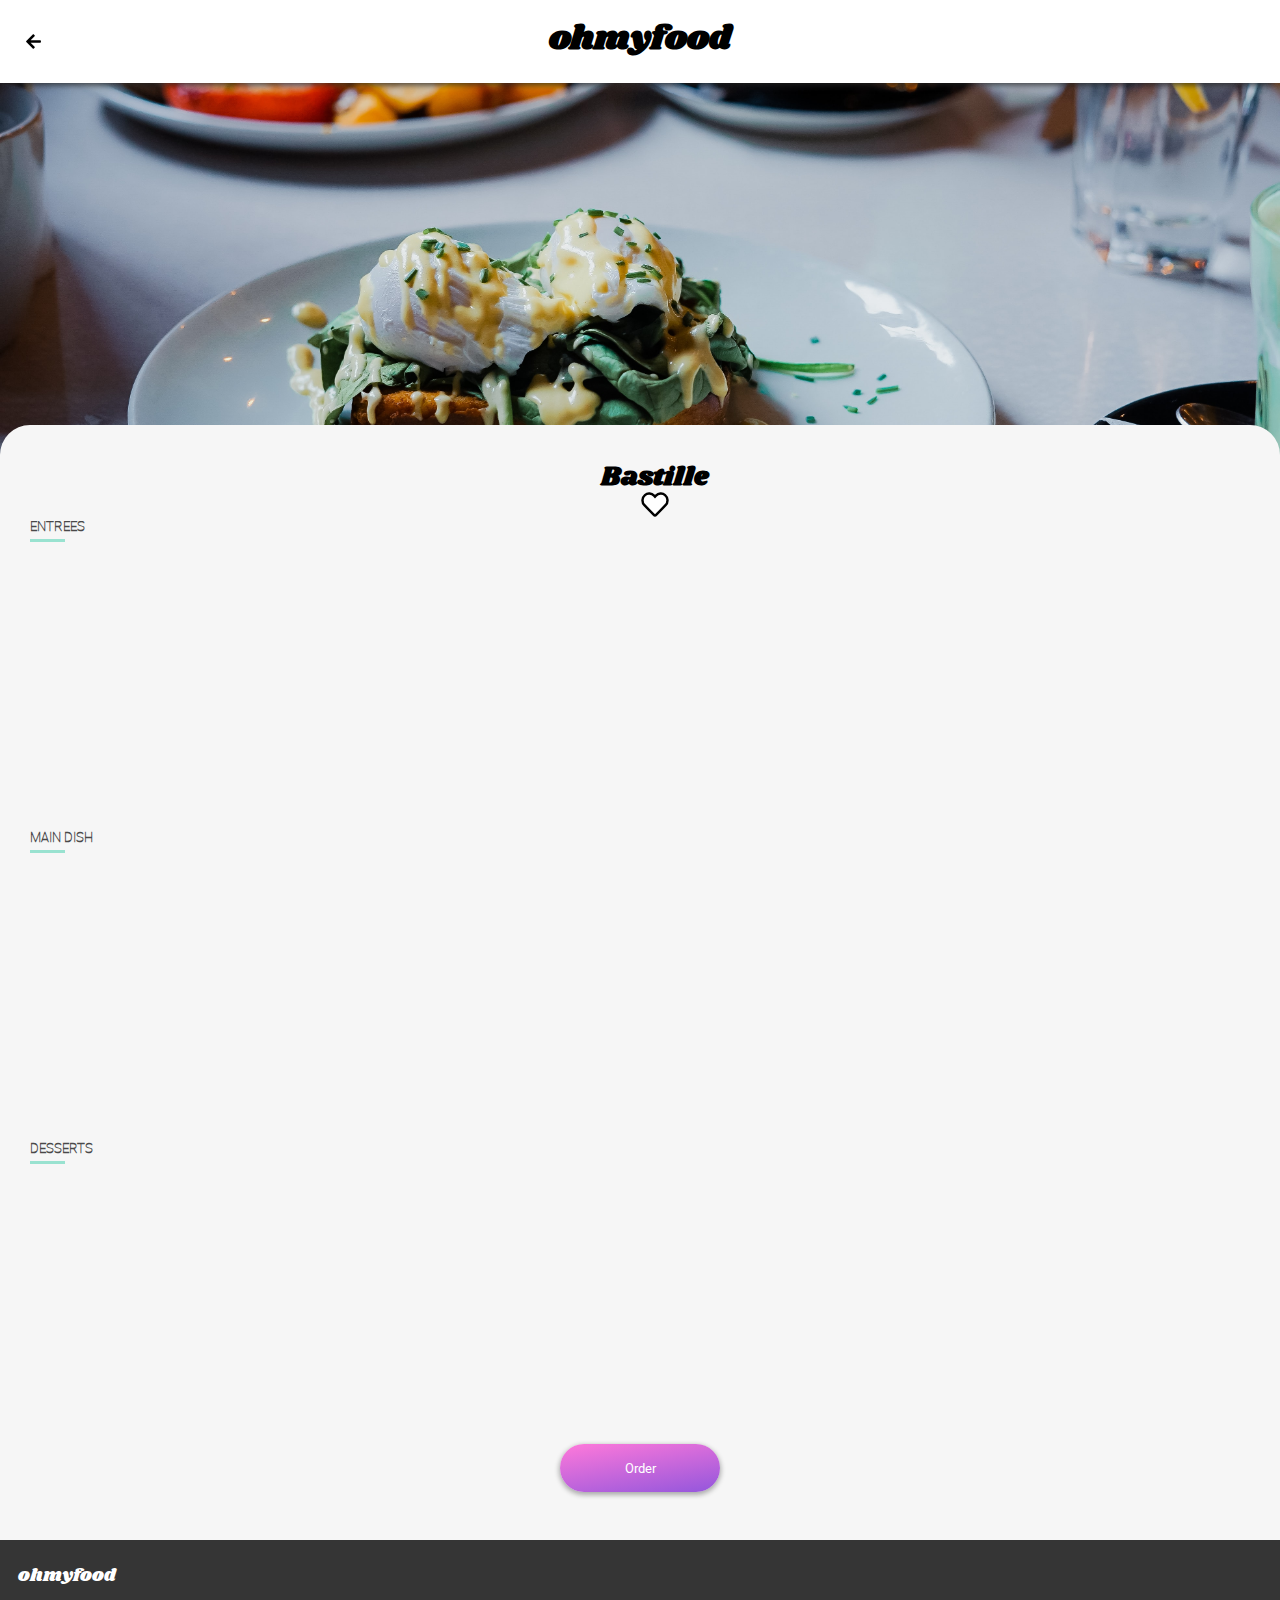
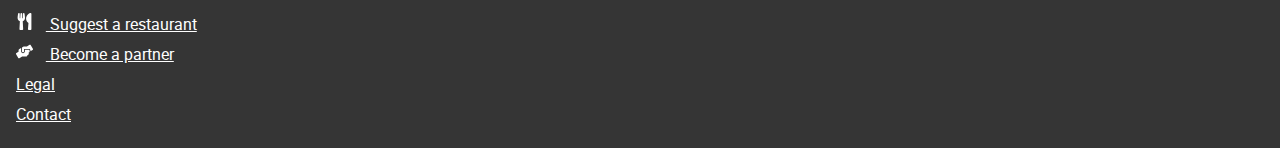
==== bastille/index.html @ 9d177fd9 "site web" ====
<!DOCTYPE html>
<html lang="fr">
    <head>
        <link rel="stylesheet" href="style.css">
        <meta charset="UTF-8">
        <meta name="viewport" content="width=device-width" />
        <title>OhMyFood • Bastille</title>
    </head>

    <body>
        <header>
            <div id="btn-retour">
                <a href="../index.html">
                    <svg class="icon" aria-hidden="true" focusable="false" data-prefix="fas" data-icon="arrow-left" 
                    class="svg-inline--fa fa-arrow-left fa-w-14" role="img" xmlns="http://www.w3.org/2000/svg" 
                    viewBox="0 0 448 512"><path fill="currentColor" d="M257.5 445.1l-22.2 22.2c-9.4 9.4-24.6 9.4-33.9 0L7 
                    273c-9.4-9.4-9.4-24.6 0-33.9L201.4 44.7c9.4-9.4 24.6-9.4 33.9 0l22.2 22.2c9.5 9.5 9.3 25-.4 34.3L136.6 
                    216H424c13.3 0 24 10.7 24 24v32c0 13.3-10.7 24-24 24H136.6l120.5 114.8c9.8 9.3 10 24.8.4 34.3z"></path></svg>
                </a>
            </div>
            <h1>ohmyfood</h1>
        </header>

        <div id="background">
            <img src="../img/bastille.jpg" alt="Bastille">
        </div>

        <div id="menu-header">
            <h2>Bastille</h2>
            <svg class="icon icon-coeur" aria-hidden="true" focusable="false" data-prefix="fas" data-icon="heart" class="svg-inline--fa fa-heart fa-w-16" role="img" 
            xmlns="http://www.w3.org/2000/svg" viewBox="0 0 512 512"><path fill="currentColor" d="M462.3 62.6C407.5 15.9 326 24.3 275.7 76.2L256 96.5l-19.7-20.3C186.1 24.3 
            104.5 15.9 49.7 62.6c-62.8 53.6-66.1 149.8-9.9 207.9l193.5 199.8c12.5 12.9 32.8 12.9 45.3 0l193.5-199.8c56.3-58.1 53-154.3-9.8-207.9z"></path></svg>
        </div>
        <div id="menu">
            <h5>ENTREES</h5>
            <div id="sepa-entrees"></div>
            <div id="all-btn-entrees">
                <div class="btn-entree">
                    <h4>Citrus Squid Carpaccio</h4>
                    <p>With orange zest</p>
                    <h6>25€</h6>

                    <a href="#">
                    <div class="deroulant-menu">
                        <svg aria-hidden="true" focusable="false" data-prefix="fas" data-icon="check-circle" class="svg-inline--fa fa-check-circle fa-w-16" role="img" 
                        xmlns="http://www.w3.org/2000/svg" viewBox="0 0 512 512"><path fill="currentColor" d="M504 256c0 136.967-111.033 248-248 248S8 392.967 8 256 119.033 8 256 
                        8s248 111.033 248 248zM227.314 387.314l184-184c6.248-6.248 6.248-16.379 0-22.627l-22.627-22.627c-6.248-6.249-16.379-6.249-22.628 0L216 308.118l-70.059-70.059c-6.248-6.248-16.379-6.248-22.628
                        0l-22.627 22.627c-6.248 6.248-6.248 16.379 0 22.627l104 104c6.249 6.249 16.379 6.249 22.628.001z"></path></svg>
                    </div>
                    </a>
                </div>

                <div class="btn-entree">
                    <h4>Grandmother's Vegetable Soup</h4>
                    <p>Carrots, parsnips, Jerusalem artichoke</p>
                    <h6>35€</h6>

                    <a href="#">
                    <div class="deroulant-menu">
                        <svg aria-hidden="true" focusable="false" data-prefix="fas" data-icon="check-circle" class="svg-inline--fa fa-check-circle fa-w-16" role="img" 
                        xmlns="http://www.w3.org/2000/svg" viewBox="0 0 512 512"><path fill="currentColor" d="M504 256c0 136.967-111.033 248-248 248S8 392.967 8 256 119.033 8 256 
                        8s248 111.033 248 248zM227.314 387.314l184-184c6.248-6.248 6.248-16.379 0-22.627l-22.627-22.627c-6.248-6.249-16.379-6.249-22.628 0L216 308.118l-70.059-70.059c-6.248-6.248-16.379-6.248-22.628
                        0l-22.627 22.627c-6.248 6.248-6.248 16.379 0 22.627l104 104c6.249 6.249 16.379 6.249 22.628.001z"></path></svg>
                    </div>
                    </a>
                </div>

                <div class="btn-entree">
                    <h4>Onion Soup</h4>
                    <p>Revisited</p>
                    <h6>20€</h6>

                    <a href="#">
                    <div class="deroulant-menu">
                        <svg aria-hidden="true" focusable="false" data-prefix="fas" data-icon="check-circle" class="svg-inline--fa fa-check-circle fa-w-16" role="img" 
                        xmlns="http://www.w3.org/2000/svg" viewBox="0 0 512 512"><path fill="currentColor" d="M504 256c0 136.967-111.033 248-248 248S8 392.967 8 256 119.033 8 256 
                        8s248 111.033 248 248zM227.314 387.314l184-184c6.248-6.248 6.248-16.379 0-22.627l-22.627-22.627c-6.248-6.249-16.379-6.249-22.628 0L216 308.118l-70.059-70.059c-6.248-6.248-16.379-6.248-22.628
                        0l-22.627 22.627c-6.248 6.248-6.248 16.379 0 22.627l104 104c6.249 6.249 16.379 6.249 22.628.001z"></path></svg>
                    </div>
                    </a>
                </div>
            </div>

            <h5>MAIN DISH</h5>
            <div id="sepa-main"></div>
            <div id="all-btn-main">
                <div class="btn-main main-1">
                    <h4>Scallops</h4>
                    <p>with mashed parsnip</p>
                    <h6>40€</h6>

                    <a href="#">
                    <div class="deroulant-menu">
                        <svg aria-hidden="true" focusable="false" data-prefix="fas" data-icon="check-circle" class="svg-inline--fa fa-check-circle fa-w-16" role="img" 
                        xmlns="http://www.w3.org/2000/svg" viewBox="0 0 512 512"><path fill="currentColor" d="M504 256c0 136.967-111.033 248-248 248S8 392.967 8 256 119.033 8 256 
                        8s248 111.033 248 248zM227.314 387.314l184-184c6.248-6.248 6.248-16.379 0-22.627l-22.627-22.627c-6.248-6.249-16.379-6.249-22.628 0L216 308.118l-70.059-70.059c-6.248-6.248-16.379-6.248-22.628
                        0l-22.627 22.627c-6.248 6.248-6.248 16.379 0 22.627l104 104c6.249 6.249 16.379 6.249 22.628.001z"></path></svg>
                    </div>
                    </a>
                </div>

                <div class="btn-main main-2">
                    <h4>Magret de Canard</h4>
                    <p>With mashed potatoes</p>
                    <h6>35€</h6>

                    <a href="#">
                    <div class="deroulant-menu">
                        <svg aria-hidden="true" focusable="false" data-prefix="fas" data-icon="check-circle" class="svg-inline--fa fa-check-circle fa-w-16" role="img" 
                        xmlns="http://www.w3.org/2000/svg" viewBox="0 0 512 512"><path fill="currentColor" d="M504 256c0 136.967-111.033 248-248 248S8 392.967 8 256 119.033 8 256 
                        8s248 111.033 248 248zM227.314 387.314l184-184c6.248-6.248 6.248-16.379 0-22.627l-22.627-22.627c-6.248-6.249-16.379-6.249-22.628 0L216 308.118l-70.059-70.059c-6.248-6.248-16.379-6.248-22.628
                        0l-22.627 22.627c-6.248 6.248-6.248 16.379 0 22.627l104 104c6.249 6.249 16.379 6.249 22.628.001z"></path></svg>
                    </div>
                    </a>
                </div>

                <div class="btn-main main-3">
                    <h4>Game Hen</h4>
                    <p>with vegetable gnocchis</p>
                    <h6>44€</h6>
                    
                    <a href="#">
                    <div class="deroulant-menu">
                        <svg aria-hidden="true" focusable="false" data-prefix="fas" data-icon="check-circle" class="svg-inline--fa fa-check-circle fa-w-16" role="img" 
                        xmlns="http://www.w3.org/2000/svg" viewBox="0 0 512 512"><path fill="currentColor" d="M504 256c0 136.967-111.033 248-248 248S8 392.967 8 256 119.033 8 256 
                        8s248 111.033 248 248zM227.314 387.314l184-184c6.248-6.248 6.248-16.379 0-22.627l-22.627-22.627c-6.248-6.249-16.379-6.249-22.628 0L216 308.118l-70.059-70.059c-6.248-6.248-16.379-6.248-22.628
                        0l-22.627 22.627c-6.248 6.248-6.248 16.379 0 22.627l104 104c6.249 6.249 16.379 6.249 22.628.001z"></path></svg>
                    </div>
                    </a>
                </div>
            </div>

            <h5>DESSERTS</h5>
            <div id="sepa-desserts"></div>
            <div id="all-btn-desserts">
                <div class="btn-dessert dessert-1">
                    <h4>Floral Ice Cream</h4>
                    <p>With hazelnut butter</p>
                    <h6>18€</h6>

                    <a href="#">
                    <div class="deroulant-menu">
                        <svg aria-hidden="true" focusable="false" data-prefix="fas" data-icon="check-circle" class="svg-inline--fa fa-check-circle fa-w-16" role="img" 
                        xmlns="http://www.w3.org/2000/svg" viewBox="0 0 512 512"><path fill="currentColor" d="M504 256c0 136.967-111.033 248-248 248S8 392.967 8 256 119.033 8 256 
                        8s248 111.033 248 248zM227.314 387.314l184-184c6.248-6.248 6.248-16.379 0-22.627l-22.627-22.627c-6.248-6.249-16.379-6.249-22.628 0L216 308.118l-70.059-70.059c-6.248-6.248-16.379-6.248-22.628
                        0l-22.627 22.627c-6.248 6.248-6.248 16.379 0 22.627l104 104c6.249 6.249 16.379 6.249 22.628.001z"></path></svg>
                    </div>
                    </a>
                </div>

                <div class="btn-dessert dessert-2">
                    <h4>Chocolate Lava Cake</h4>
                    <p>Revisited</p>
                    <h6>22€</h6>

                    <a href="#">
                    <div class="deroulant-menu">
                        <svg aria-hidden="true" focusable="false" data-prefix="fas" data-icon="check-circle" class="svg-inline--fa fa-check-circle fa-w-16" role="img" 
                        xmlns="http://www.w3.org/2000/svg" viewBox="0 0 512 512"><path fill="currentColor" d="M504 256c0 136.967-111.033 248-248 248S8 392.967 8 256 119.033 8 256 
                        8s248 111.033 248 248zM227.314 387.314l184-184c6.248-6.248 6.248-16.379 0-22.627l-22.627-22.627c-6.248-6.249-16.379-6.249-22.628 0L216 308.118l-70.059-70.059c-6.248-6.248-16.379-6.248-22.628
                        0l-22.627 22.627c-6.248 6.248-6.248 16.379 0 22.627l104 104c6.249 6.249 16.379 6.249 22.628.001z"></path></svg>
                    </div>
                    </a>
                </div>

                <div class="btn-dessert dessert-3">
                    <h4>Napolean</h4>
                    <p>With blueberries and marzipan</p>
                    <h6>23€</h6>
                    
                    <a href="#">
                    <div class="deroulant-menu">
                        <svg aria-hidden="true" focusable="false" data-prefix="fas" data-icon="check-circle" class="svg-inline--fa fa-check-circle fa-w-16" role="img" 
                        xmlns="http://www.w3.org/2000/svg" viewBox="0 0 512 512"><path fill="currentColor" d="M504 256c0 136.967-111.033 248-248 248S8 392.967 8 256 119.033 8 256 
                        8s248 111.033 248 248zM227.314 387.314l184-184c6.248-6.248 6.248-16.379 0-22.627l-22.627-22.627c-6.248-6.249-16.379-6.249-22.628 0L216 308.118l-70.059-70.059c-6.248-6.248-16.379-6.248-22.628
                        0l-22.627 22.627c-6.248 6.248-6.248 16.379 0 22.627l104 104c6.249 6.249 16.379 6.249 22.628.001z"></path></svg>
                    </div>
                    </a>
                </div>
            </div>
        </div>

        <div id="btn-order-total">
            <div id="btn-order">
                <p>Order</p>
            </div>
        </div>

        <footer>
            <p id="footer-titre">ohmyfood</p>

            <div id="footer-text">
                <a href="#"><svg class="icon icon-suggest" aria-hidden="true" focusable="false" data-prefix="fas" data-icon="utensils" class="svg-inline--fa fa-utensils fa-w-13" role="img" xmlns="http://www.w3.org/2000/svg" viewBox="0 
                0 416 512"><path fill="currentColor" d="M207.9 15.2c.8 4.7 16.1 94.5 16.1 128.8 0 52.3-27.8 89.6-68.9 104.6L168 486.7c.7 13.7-10.2 25.3-24 25.3H80c-13.7 0-24.7-11.5-24-25.3l12.9-238.1C27.7 
                233.6 0 196.2 0 144 0 109.6 15.3 19.9 16.1 15.2 19.3-5.1 61.4-5.4 64 16.3v141.2c1.3 3.4 15.1 3.2 16 0 1.4-25.3 7.9-139.2 8-141.8 3.3-20.8 44.7-20.8 47.9 0 .2 2.7 6.6 116.5 8 141.8.9 3.2 14.8 
                3.4 16 0V16.3c2.6-21.6 44.8-21.4 48-1.1zm119.2 285.7l-15 185.1c-1.2 14 9.9 26 23.9 26h56c13.3 0 24-10.7 24-24V24c0-13.2-10.7-24-24-24-82.5 0-221.4 178.5-64.9 300.9z"></path></svg>
                Suggest a restaurant</a>
            
                <a href="#"><svg class="icon icon-partner" aria-hidden="true" focusable="false" data-prefix="fas" data-icon="hands-helping" class="svg-inline--fa fa-hands-helping fa-w-20" role="img" xmlns="http://www.w3.org/2000/svg" viewBox="0 0 
                640 512"><path fill="currentColor" d="M488 192H336v56c0 39.7-32.3 72-72 72s-72-32.3-72-72V126.4l-64.9 39C107.8 176.9 96 197.8 96 220.2v47.3l-80 46.2C.7 322.5-4.6 342.1 4.3 357.4l80 138.6c8.8 15.3 
                28.4 20.5 43.7 11.7L231.4 448H368c35.3 0 64-28.7 64-64h16c17.7 0 32-14.3 32-32v-64h8c13.3 0 24-10.7 24-24v-48c0-13.3-10.7-24-24-24zm147.7-37.4L555.7 16C546.9.7 527.3-4.5 512 4.3L408.6 64H306.4c-12 
                0-23.7 3.4-33.9 9.7L239 94.6c-9.4 5.8-15 16.1-15 27.1V248c0 22.1 17.9 40 40 40s40-17.9 40-40v-88h184c30.9 0 56 25.1 56 56v28.5l80-46.2c15.3-8.9 20.5-28.4 11.7-43.7z"></path></svg>
                Become a partner</a>
            
                <p><a href="#">Legal</a></p>
                <p><a href="mailto:contact@ohmyfood.com">Contact</a></p>
            </div>
        </footer>
    </body>
</html>
---- bastille/style.css ----
@font-face {
  font-family: "shrikhand";
  src: url("../fonts/shrikhand/shrikhand-regular-webfont.woff2") format("woff2"), url("fonts/shrikhand/shrikhand-regular-webfont.woff") format("woff");
  font-weight: normal;
  font-style: normal;
}
@font-face {
  font-family: "robotobold";
  src: url("../fonts/roboto/roboto-bold-webfont.woff2") format("woff2"), url("fonts/roboto/roboto-bold-webfont.woff") format("woff");
  font-weight: normal;
  font-style: normal;
}
@font-face {
  font-family: "robotoitalic";
  src: url("../fonts/roboto/roboto-italic-webfont.woff2") format("woff2"), url("fonts/roboto/roboto-italic-webfont.woff") format("woff");
  font-weight: normal;
  font-style: normal;
}
@font-face {
  font-family: "robotomedium";
  src: url("../fonts/roboto/roboto-medium-webfont.woff2") format("woff2"), url("fonts/roboto/roboto-medium-webfont.woff") format("woff");
  font-weight: normal;
  font-style: normal;
}
@font-face {
  font-family: "robotoregular";
  src: url("../fonts/roboto/roboto-regular-webfont.woff2") format("woff2"), url("fonts/roboto/roboto-regular-webfont.woff") format("woff");
  font-weight: normal;
  font-style: normal;
}
@font-face {
  font-family: "robotothin";
  src: url("../fonts/roboto/roboto-thin-webfont.woff2") format("woff2"), url("fonts/roboto/roboto-thin-webfont.woff") format("woff");
  font-weight: normal;
  font-style: normal;
}
html, body {
  margin: 0;
}

.icon {
  width: 17px;
  height: 17px;
  display: inline-flex;
  flex-direction: row;
  margin-right: 0.8rem;
}

#background img {
  width: 100%;
  height: 100%;
  object-fit: cover;
}
@media (min-width: 600px) {
  #background img {
    object-fit: cover;
    width: 100%;
    height: 25em;
  }
}

header {
  height: 60px;
  width: 100%;
  text-align: center;
  font-family: "shrikhand";
  font-size: 17px;
  box-shadow: 0 8px 6px -6px rgba(34, 34, 34, 0.8);
  z-index: 2;
  position: relative;
}
header #btn-retour {
  position: absolute;
  margin: 10px 0px 0px 25px;
}
header #btn-retour a {
  text-decoration: none;
  color: black;
}
header #btn-retour a:hover {
  color: #b029c2;
}

#menu-header {
  height: 6em;
  width: 100%;
  border-radius: 30px 30px 0 0;
  position: absolute;
  margin: -62px 0 0 0;
  background-color: #f6f6f6;
}
#menu-header .icon-coeur {
  position: absolute;
  margin: -30px 0px 0px 385px;
  height: 25px;
  width: 30px;
  color: white;
  stroke: black;
  stroke-width: 50;
}
#menu-header .icon-coeur:hover {
  color: #a76eec;
  stroke: #a76eec;
  transition: 200ms ease-in-out;
}
@media (min-width: 480px) {
  #menu-header .icon-coeur {
    margin: auto;
  }
}
#menu-header h2 {
  font-family: "shrikhand";
  font-size: 26px;
  padding: 40px 0px 0px 30px;
  margin: 0;
}
@media (min-width: 480px) {
  #menu-header {
    text-align: center;
  }
}

@keyframes apparition1 {
  from {
    opacity: 0%;
  }
  to {
    opacity: 100%;
  }
}
@keyframes apparition2 {
  from {
    opacity: 0%;
  }
  to {
    opacity: 100%;
  }
}
@keyframes apparition3 {
  from {
    opacity: 0%;
  }
  to {
    opacity: 100%;
  }
}
#menu {
  height: 100%;
  background-color: #f6f6f6;
  padding-bottom: 8em;
  display: flex;
  flex-direction: column;
  justify-content: center;
}
#menu h5 {
  font-family: "robotothin";
  color: #494949;
  margin: 30px 0 0 30px;
}
#menu #sepa-entrees {
  width: 35px;
  height: 3px;
  background-color: #99e2d0;
  margin: 4px 0px 0px 30px;
}
@media (min-width: 1680px) {
  #menu #sepa-entrees {
    width: 5px;
    height: 220px;
    background-color: #99e2d0;
    margin: 20px 6px 0px 6px;
  }
}
#menu #all-btn-entrees {
  margin-top: 1em;
  opacity: 0;
  animation-name: apparition1;
  animation-duration: 2s;
  animation-fill-mode: forwards;
}
#menu #all-btn-entrees .btn-entree {
  height: 4em;
  width: 25em;
  background: white;
  border-radius: 20px;
  margin: auto;
  margin-bottom: 1em;
  box-shadow: 0px 2px 5px 1px rgba(0, 0, 0, 0.171);
}
#menu #all-btn-entrees .btn-entree h4 {
  margin: 12px 0px 0px 15px;
  font-family: "robotoregular";
  font-size: 15px;
  position: absolute;
}
#menu #all-btn-entrees .btn-entree p {
  margin: 35px 0px 0px 15px;
  font-family: "robotothin";
  font-size: 14px;
  position: absolute;
}
#menu #all-btn-entrees .btn-entree h6 {
  position: absolute;
  margin: 35px 0px 0px 360px;
  font-size: 12px;
  font-family: "robotoregular";
  color: #2e2e2e;
}
#menu #all-btn-entrees .btn-entree .deroulant-menu {
  position: absolute;
  margin: 0 0 0 350px;
  height: 4em;
  width: 50px;
  background: #99e2d0;
  border-radius: 0 19px 19px 0;
  transform: scaleX(0);
}
#menu #all-btn-entrees .btn-entree .deroulant-menu svg {
  color: white;
  margin: 22px 0 0 15px;
  height: 20px;
  position: absolute;
}
#menu #all-btn-entrees .btn-entree:hover .deroulant-menu {
  transform: scaleX(1);
  transform-origin: center right;
  transition: all 250ms ease;
}
#menu #all-btn-entrees .btn-entree:hover h6 {
  transform: translateX(-50px);
  transition: all 250ms ease;
}
#menu #sepa-main {
  width: 35px;
  height: 3px;
  background-color: #99e2d0;
  margin: 4px 0px 0px 30px;
}
@media (min-width: 1680px) {
  #menu #sepa-main {
    width: 5px;
    height: 220px;
    background-color: #99e2d0;
    margin: 20px 6px 0px 6px;
  }
}
#menu #all-btn-main {
  margin-top: 1em;
  opacity: 0;
  animation-name: apparition2;
  animation-duration: 2s;
  animation-delay: 0.5s;
  animation-fill-mode: forwards;
}
#menu #all-btn-main .btn-main {
  height: 4em;
  width: 25em;
  background: white;
  border-radius: 20px;
  margin: auto;
  margin-bottom: 1em;
  box-shadow: 0px 2px 5px 1px rgba(0, 0, 0, 0.171);
}
#menu #all-btn-main .btn-main h4 {
  margin: 12px 0px 0px 15px;
  font-family: "robotoregular";
  font-size: 15px;
  position: absolute;
}
#menu #all-btn-main .btn-main p {
  margin: 35px 0px 0px 15px;
  font-family: "robotothin";
  font-size: 14px;
  position: absolute;
}
#menu #all-btn-main .btn-main h6 {
  position: absolute;
  margin: 35px 0px 0px 360px;
  font-size: 12px;
  font-family: "robotoregular";
  color: #2e2e2e;
}
#menu #all-btn-main .btn-main .deroulant-menu {
  position: absolute;
  margin: 0 0 0 350px;
  height: 4em;
  width: 50px;
  background: #99e2d0;
  border-radius: 0 19px 19px 0;
  transform: scaleX(0);
}
#menu #all-btn-main .btn-main .deroulant-menu svg {
  color: white;
  margin: 22px 0 0 15px;
  height: 20px;
  position: absolute;
}
#menu #all-btn-main .btn-main:hover .deroulant-menu {
  transform: scaleX(1);
  transform-origin: center right;
  transition: all 250ms ease;
}
#menu #all-btn-main .btn-main:hover h6 {
  transform: translateX(-50px);
  transition: all 250ms ease;
}
#menu #sepa-desserts {
  width: 35px;
  height: 3px;
  background-color: #99e2d0;
  margin: 4px 0px 0px 30px;
}
@media (min-width: 1680px) {
  #menu #sepa-desserts {
    width: 5px;
    height: 220px;
    background-color: #99e2d0;
    margin: 20px 6px 0px 6px;
  }
}
#menu #all-btn-desserts {
  margin-top: 1em;
  opacity: 0;
  animation-name: apparition3;
  animation-duration: 2s;
  animation-delay: 1s;
  animation-fill-mode: forwards;
}
#menu #all-btn-desserts .btn-dessert {
  height: 4em;
  width: 25em;
  background: white;
  border-radius: 20px;
  margin: auto;
  margin-bottom: 1em;
  box-shadow: 0px 2px 5px 1px rgba(0, 0, 0, 0.171);
}
#menu #all-btn-desserts .btn-dessert h4 {
  margin: 12px 0px 0px 15px;
  font-family: "robotoregular";
  font-size: 15px;
  position: absolute;
}
#menu #all-btn-desserts .btn-dessert p {
  margin: 35px 0px 0px 15px;
  font-family: "robotothin";
  font-size: 14px;
  position: absolute;
}
#menu #all-btn-desserts .btn-dessert h6 {
  position: absolute;
  margin: 35px 0px 0px 360px;
  font-size: 12px;
  font-family: "robotoregular";
  color: #2e2e2e;
}
#menu #all-btn-desserts .btn-dessert .deroulant-menu {
  position: absolute;
  margin: 0 0 0 350px;
  height: 4em;
  width: 50px;
  background: #99e2d0;
  border-radius: 0 19px 19px 0;
  transform: scaleX(0);
}
#menu #all-btn-desserts .btn-dessert .deroulant-menu svg {
  color: white;
  margin: 22px 0 0 15px;
  height: 20px;
  position: absolute;
}
#menu #all-btn-desserts .btn-dessert:hover .deroulant-menu {
  transform: scaleX(1);
  transform-origin: center right;
  transition: all 250ms ease;
}
#menu #all-btn-desserts .btn-dessert:hover h6 {
  transform: translateX(-50px);
  transition: all 250ms ease;
}
@media (min-width: 1680px) {
  #menu {
    flex-direction: row;
    flex-wrap: wrap;
    padding-top: 5em;
  }
}

#btn-order-total {
  text-align: center;
  margin: auto;
  margin-top: -6.5em;
  margin-bottom: 3em;
  height: 3em;
  width: 10em;
  background: linear-gradient(-10deg, #9356DC, #FF79DA);
  border-radius: 30px 30px 30px 30px;
  border-radius: 30px 30px 30px 30px;
  box-shadow: 0px 2px 5px 1px rgba(0, 0, 0, 0.308);
}
#btn-order-total #btn-order p {
  color: white;
  padding-top: 15px;
  font-family: "robotoregular";
  font-size: 13px;
  margin: 0;
  height: 34px;
  width: 160px;
}
#btn-order-total #btn-order p:hover {
  color: #9356DC;
  transition: all 250ms ease;
}
#btn-order-total:hover {
  background: none;
  border: 1px #9256dc outset;
  transition: all 250ms ease;
}

footer {
  height: 13em;
  background: #353535;
}
footer #footer-titre {
  font-size: 18px;
  font-family: "shrikhand";
  margin: 0;
  padding-top: 1.5em;
  padding-bottom: 1.5em;
  margin-left: 1em;
  color: white;
}
footer #footer-text {
  display: inline-flex;
  flex-direction: column;
}
footer a {
  margin-left: 1em;
}
footer a:hover {
  color: #ce6fc1;
}
footer p {
  margin: 0;
}
footer a, footer p {
  color: white;
  font-family: "robotoregular";
  padding-bottom: 0.5em;
}
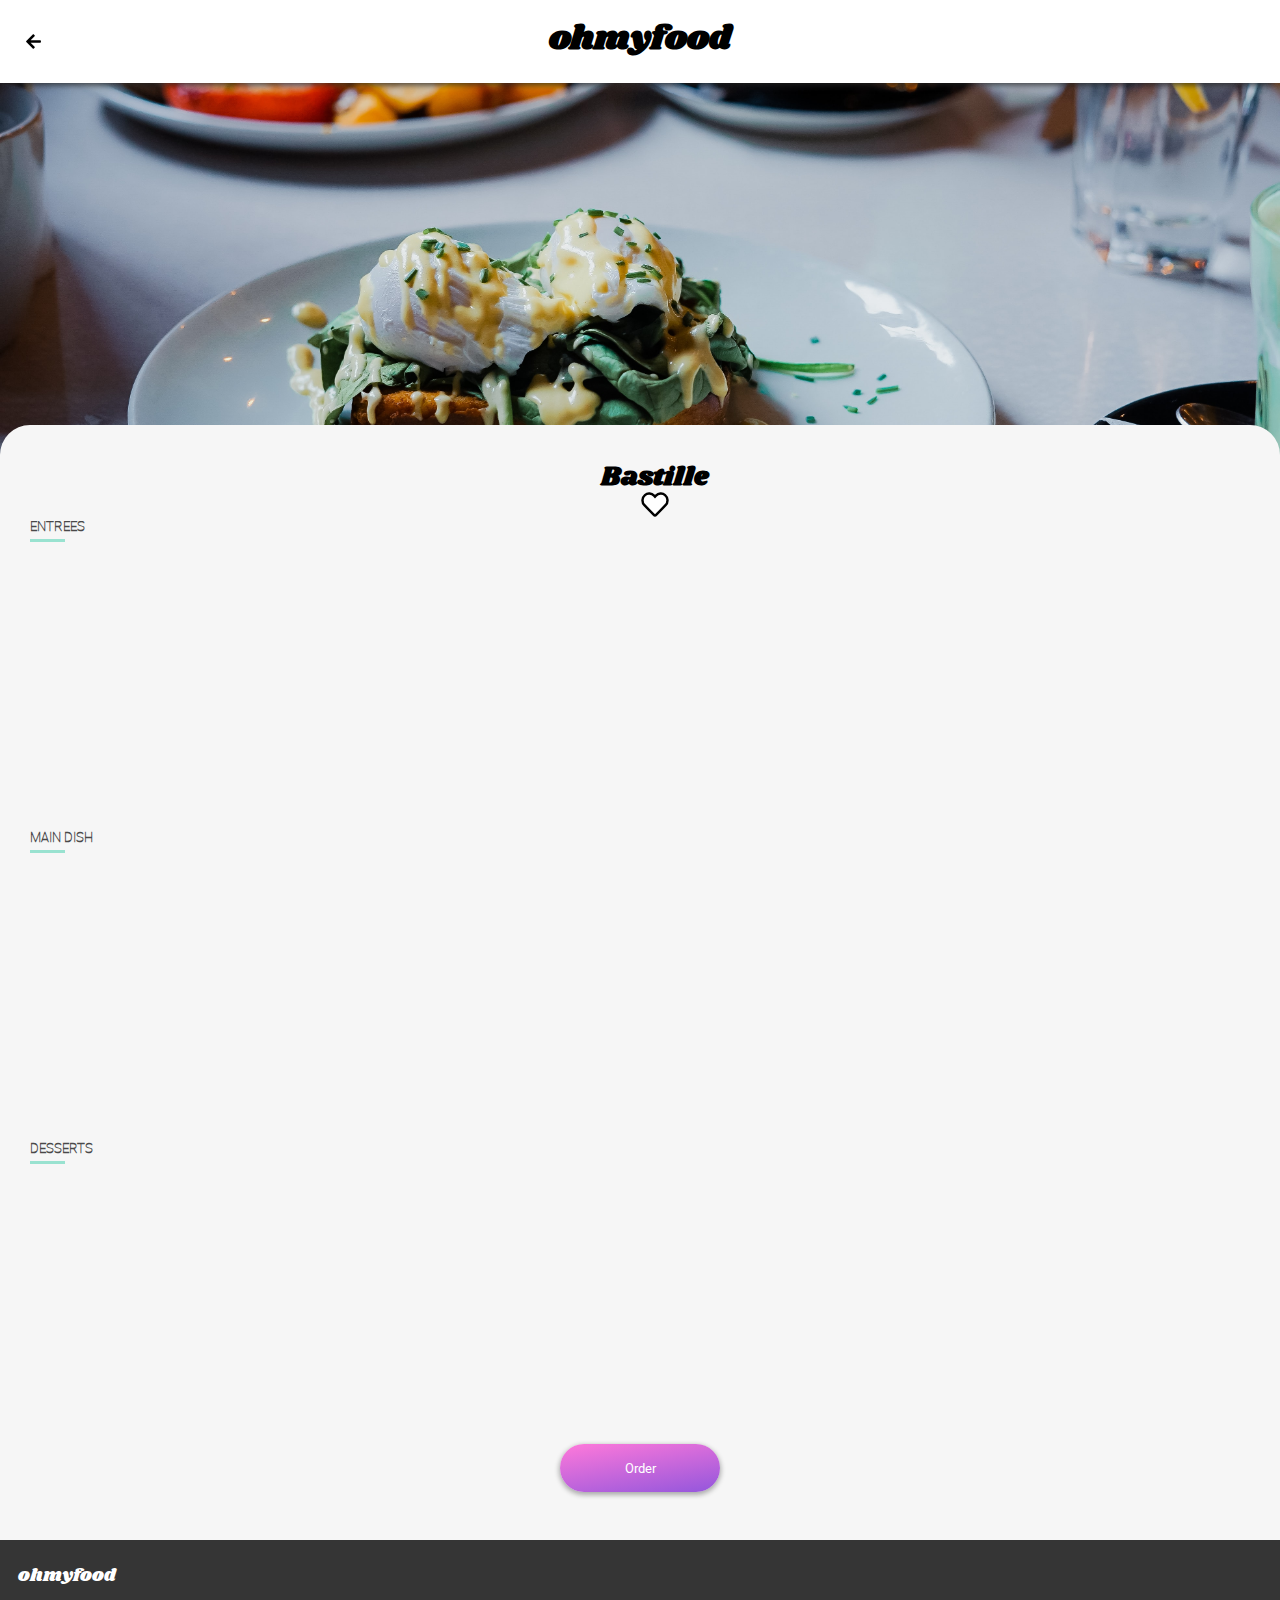
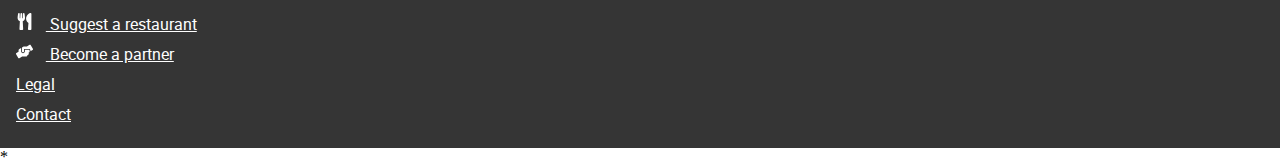
==== commit 772daeb7: "modif orthographe" ====
--- a/bastille/index.html
+++ b/bastille/index.html
@@ -201,10 +201,9 @@
                 28.4 20.5 43.7 11.7L231.4 448H368c35.3 0 64-28.7 64-64h16c17.7 0 32-14.3 32-32v-64h8c13.3 0 24-10.7 24-24v-48c0-13.3-10.7-24-24-24zm147.7-37.4L555.7 16C546.9.7 527.3-4.5 512 4.3L408.6 64H306.4c-12 
                 0-23.7 3.4-33.9 9.7L239 94.6c-9.4 5.8-15 16.1-15 27.1V248c0 22.1 17.9 40 40 40s40-17.9 40-40v-88h184c30.9 0 56 25.1 56 56v28.5l80-46.2c15.3-8.9 20.5-28.4 11.7-43.7z"></path></svg>
                 Become a partner</a>
-            
                 <p><a href="#">Legal</a></p>
                 <p><a href="mailto:contact@ohmyfood.com">Contact</a></p>
             </div>
         </footer>
     </body>
-</html>+</html>*